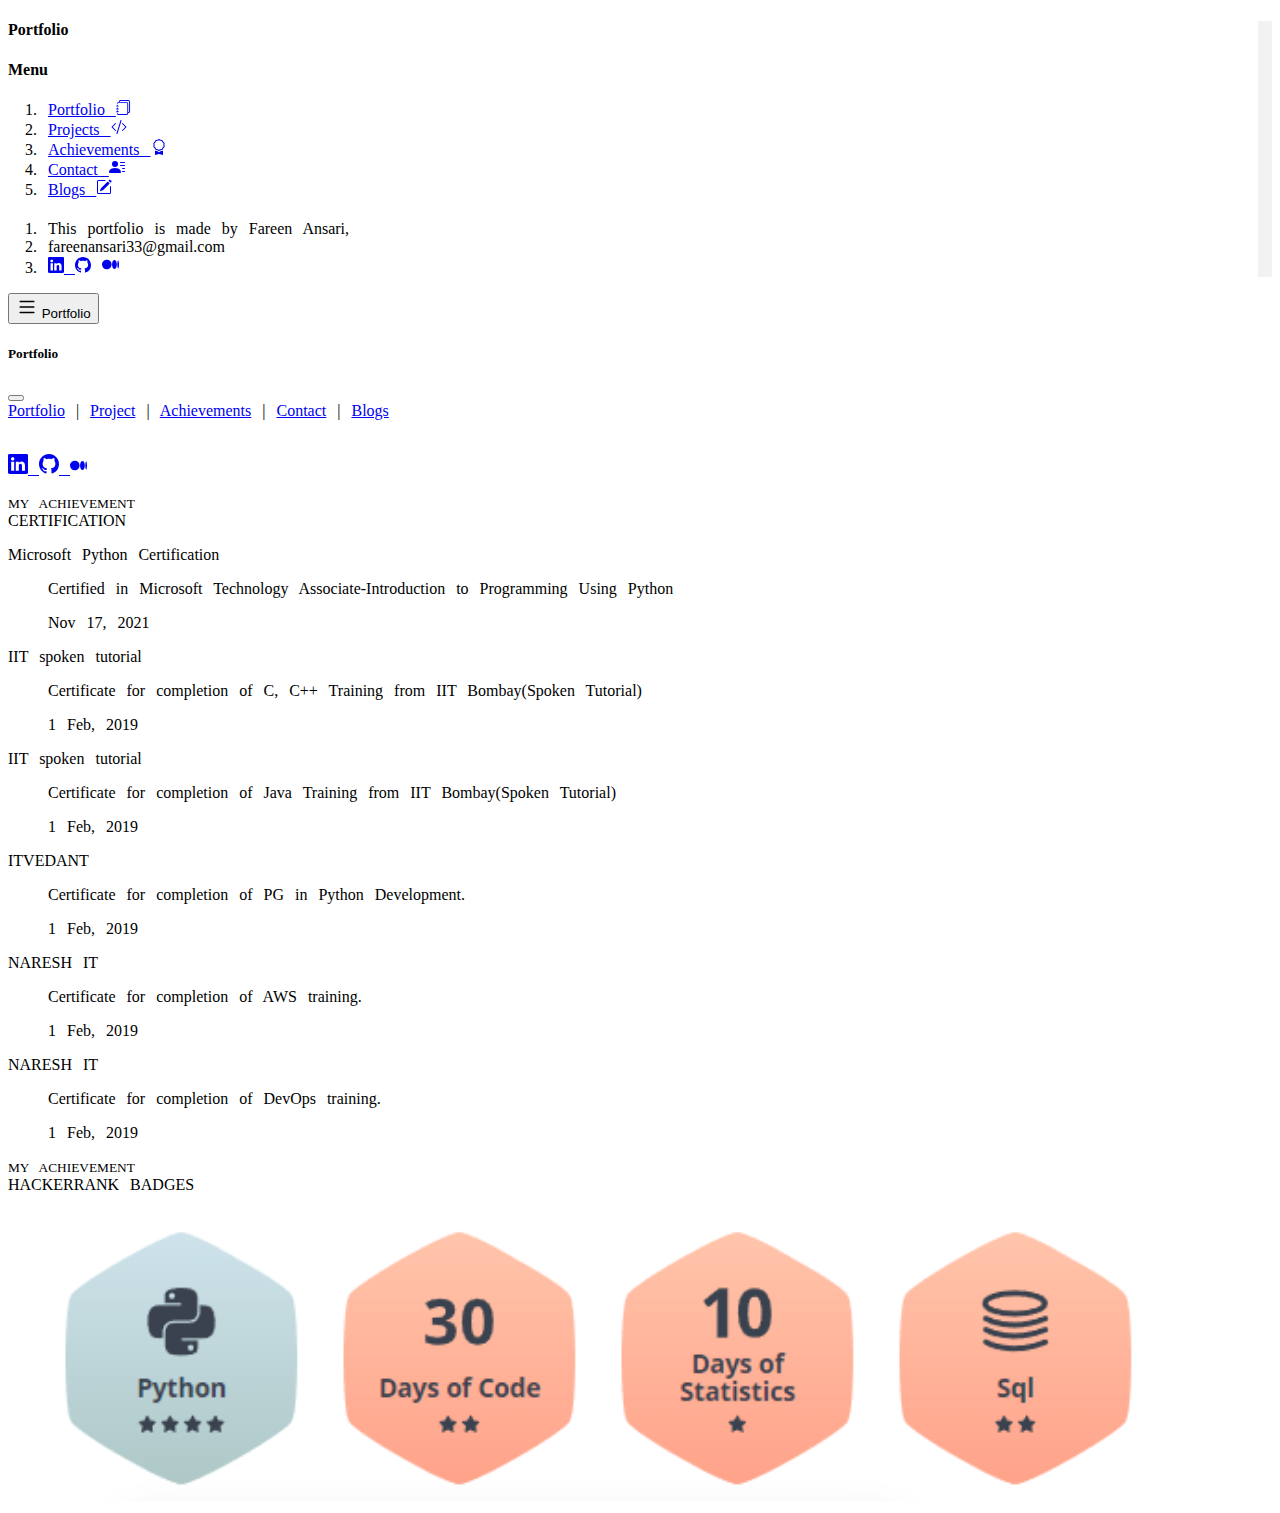
==== achievements.html @ a100e40e "files committed" ====
<!doctype html>
<html lang="en">
  <head>
    <meta charset="utf-8">
    <meta name="viewport" content="width=device-width, initial-scale=1">
    <title>Portfolio</title>
    <link rel="icon" type="image/x-icon" href="img/fav.png">
    <link href="https://cdn.jsdelivr.net/npm/bootstrap@5.2.0-beta1/dist/css/bootstrap.min.css" rel="stylesheet" integrity="sha384-0evHe/X+R7YkIZDRvuzKMRqM+OrBnVFBL6DOitfPri4tjfHxaWutUpFmBp4vmVor" crossorigin="anonymous">
    <link rel="stylesheet" href="css/style.css">
  </head>
  <body>
    <div class="container-fluid">
  <div class="row">

    
        <div class="col-md-3 d-none d-lg-block" style="border-right:14px solid #f2f2f2;">
            <div class="position-sticky" style="top: 2rem;">
            <!--<div class="p-4 mb-3 bg-light rounded">
                <img src="img/logo.png" height="300px" width="300px">
                
                <p class="mb-0">Customize this section to tell your visitors a little bit about your publication, writers, content, or something else entirely. Totally up to you.</p>
            </div>-->
            <div class="text-end">
                <h4 class="fst-italic bg-dark text-light p-3 ">Portfolio</h4>
            </div>
    
             <div class="p-4">
                <h4 class="fst-italic text-end">Menu</h4>
                <nav>
                <ol class="list-unstyled">
                    <li class="text-end mb-1"><a href="index.html" class="text-end text-decoration-none text-dark">Portfolio 
                    <svg xmlns="http://www.w3.org/2000/svg" width="15" height="15" fill="currentColor" class="bi bi-journals" viewBox="0 0 16 16">
<path d="M5 0h8a2 2 0 0 1 2 2v10a2 2 0 0 1-2 2 2 2 0 0 1-2 2H3a2 2 0 0 1-2-2h1a1 1 0 0 0 1 1h8a1 1 0 0 0 1-1V4a1 1 0 0 0-1-1H3a1 1 0 0 0-1 1H1a2 2 0 0 1 2-2h8a2 2 0 0 1 2 2v9a1 1 0 0 0 1-1V2a1 1 0 0 0-1-1H5a1 1 0 0 0-1 1H3a2 2 0 0 1 2-2z"/>
<path d="M1 6v-.5a.5.5 0 0 1 1 0V6h.5a.5.5 0 0 1 0 1h-2a.5.5 0 0 1 0-1H1zm0 3v-.5a.5.5 0 0 1 1 0V9h.5a.5.5 0 0 1 0 1h-2a.5.5 0 0 1 0-1H1zm0 2.5v.5H.5a.5.5 0 0 0 0 1h2a.5.5 0 0 0 0-1H2v-.5a.5.5 0 0 0-1 0z"/>
</svg></a></li>
                    <li class="text-end mb-1"><a href="projects.html" routerLinkActive="active" class="text-end text-decoration-none text-dark">Projects
                    <svg xmlns="http://www.w3.org/2000/svg" width="16" height="16" fill="currentColor" class="bi bi-code-slash" viewBox="0 0 16 16">
<path d="M10.478 1.647a.5.5 0 1 0-.956-.294l-4 13a.5.5 0 0 0 .956.294l4-13zM4.854 4.146a.5.5 0 0 1 0 .708L1.707 8l3.147 3.146a.5.5 0 0 1-.708.708l-3.5-3.5a.5.5 0 0 1 0-.708l3.5-3.5a.5.5 0 0 1 .708 0zm6.292 0a.5.5 0 0 0 0 .708L14.293 8l-3.147 3.146a.5.5 0 0 0 .708.708l3.5-3.5a.5.5 0 0 0 0-.708l-3.5-3.5a.5.5 0 0 0-.708 0z"/>
</svg></a></li>
                    <li class="text-end mb-1"><a href="achievements.html" class="text-end text-decoration-none text-dark">Achievements
                    <svg xmlns="http://www.w3.org/2000/svg" width="16" height="16" fill="currentColor" class="bi bi-award" viewBox="0 0 16 16">
<path d="M9.669.864 8 0 6.331.864l-1.858.282-.842 1.68-1.337 1.32L2.6 6l-.306 1.854 1.337 1.32.842 1.68 1.858.282L8 12l1.669-.864 1.858-.282.842-1.68 1.337-1.32L13.4 6l.306-1.854-1.337-1.32-.842-1.68L9.669.864zm1.196 1.193.684 1.365 1.086 1.072L12.387 6l.248 1.506-1.086 1.072-.684 1.365-1.51.229L8 10.874l-1.355-.702-1.51-.229-.684-1.365-1.086-1.072L3.614 6l-.25-1.506 1.087-1.072.684-1.365 1.51-.229L8 1.126l1.356.702 1.509.229z"/>
<path d="M4 11.794V16l4-1 4 1v-4.206l-2.018.306L8 13.126 6.018 12.1 4 11.794z"/>
</svg></a></li>
                    <li class="text-end mb-1"><a href="contact.html" class="text-end text-decoration-none text-dark">Contact
                    <svg xmlns="http://www.w3.org/2000/svg" width="16" height="16" fill="currentColor" class="bi bi-person-lines-fill" viewBox="0 0 16 16">
<path d="M6 8a3 3 0 1 0 0-6 3 3 0 0 0 0 6zm-5 6s-1 0-1-1 1-4 6-4 6 3 6 4-1 1-1 1H1zM11 3.5a.5.5 0 0 1 .5-.5h4a.5.5 0 0 1 0 1h-4a.5.5 0 0 1-.5-.5zm.5 2.5a.5.5 0 0 0 0 1h4a.5.5 0 0 0 0-1h-4zm2 3a.5.5 0 0 0 0 1h2a.5.5 0 0 0 0-1h-2zm0 3a.5.5 0 0 0 0 1h2a.5.5 0 0 0 0-1h-2z"/>
</svg></a></li>
                    <li class="text-end mb-1"><a href="blog.html" routerLinkActive="active" class="text-end text-decoration-none text-dark">Blogs
                    <svg xmlns="http://www.w3.org/2000/svg" width="16" height="16" fill="currentColor" class="bi bi-pencil-square" viewBox="0 0 16 16">
  <path d="M15.502 1.94a.5.5 0 0 1 0 .706L14.459 3.69l-2-2L13.502.646a.5.5 0 0 1 .707 0l1.293 1.293zm-1.75 2.456-2-2L4.939 9.21a.5.5 0 0 0-.121.196l-.805 2.414a.25.25 0 0 0 .316.316l2.414-.805a.5.5 0 0 0 .196-.12l6.813-6.814z"/>
  <path fill-rule="evenodd" d="M1 13.5A1.5 1.5 0 0 0 2.5 15h11a1.5 1.5 0 0 0 1.5-1.5v-6a.5.5 0 0 0-1 0v6a.5.5 0 0 1-.5.5h-11a.5.5 0 0 1-.5-.5v-11a.5.5 0 0 1 .5-.5H9a.5.5 0 0 0 0-1H2.5A1.5 1.5 0 0 0 1 2.5v11z"/>
</svg></a></li>
                   
 
                </ol>
                </nav>
            </div>
            
    
            <div class="p-4">
                <h4 class="fst-italic text-end"></h4>
                <ol class="list-unstyled">
                <li  class="text-end">This portfolio is made by Fareen Ansari,</li>
                <li  class="text-end"><a href="mailto:fareenansari33@gmail.com" style="text-decoration:none; color:black;">fareenansari33@gmail.com</a></li>
                <li  class="text-end">
                <a href="https://www.linkedin.com/in/fareen-ansari-544585202/" class="me-3 text-decoration-none text-dark" target="_blank"><svg xmlns="http://www.w3.org/2000/svg" width="16" height="16" fill="currentColor" class="bi bi-linkedin" viewBox="0 0 16 16">
                <path d="M0 1.146C0 .513.526 0 1.175 0h13.65C15.474 0 16 .513 16 1.146v13.708c0 .633-.526 1.146-1.175 1.146H1.175C.526 16 0 15.487 0 14.854V1.146zm4.943 12.248V6.169H2.542v7.225h2.401zm-1.2-8.212c.837 0 1.358-.554 1.358-1.248-.015-.709-.52-1.248-1.342-1.248-.822 0-1.359.54-1.359 1.248 0 .694.521 1.248 1.327 1.248h.016zm4.908 8.212V9.359c0-.216.016-.432.08-.586.173-.431.568-.878 1.232-.878.869 0 1.216.662 1.216 1.634v3.865h2.401V9.25c0-2.22-1.184-3.252-2.764-3.252-1.274 0-1.845.7-2.165 1.193v.025h-.016a5.54 5.54 0 0 1 .016-.025V6.169h-2.4c.03.678 0 7.225 0 7.225h2.4z"/>
                </svg> 
                </a>
                <a href="https://github.com/fareen341" class="me-3 text-decoration-none text-dark" target="_blank"><svg xmlns="http://www.w3.org/2000/svg" width="16" height="16" fill="currentColor" class="bi bi-github" viewBox="0 0 16 16">
                    <path d="M8 0C3.58 0 0 3.58 0 8c0 3.54 2.29 6.53 5.47 7.59.4.07.55-.17.55-.38 0-.19-.01-.82-.01-1.49-2.01.37-2.53-.49-2.69-.94-.09-.23-.48-.94-.82-1.13-.28-.15-.68-.52-.01-.53.63-.01 1.08.58 1.23.82.72 1.21 1.87.87 2.33.66.07-.52.28-.87.51-1.07-1.78-.2-3.64-.89-3.64-3.95 0-.87.31-1.59.82-2.15-.08-.2-.36-1.02.08-2.12 0 0 .67-.21 2.2.82.64-.18 1.32-.27 2-.27.68 0 1.36.09 2 .27 1.53-1.04 2.2-.82 2.2-.82.44 1.1.16 1.92.08 2.12.51.56.82 1.27.82 2.15 0 3.07-1.87 3.75-3.65 3.95.29.25.54.73.54 1.48 0 1.07-.01 1.93-.01 2.2 0 .21.15.46.55.38A8.012 8.012 0 0 0 16 8c0-4.42-3.58-8-8-8z"/>
                    </svg></a>
                <a href="https://medium.com/@fareenansari33" class="text-decoration-none text-dark" target="_blank"><svg xmlns="http://www.w3.org/2000/svg" width="17" height="17" fill="currentColor" class="bi bi-medium" viewBox="0 0 16 16">
  <path d="M9.025 8c0 2.485-2.02 4.5-4.513 4.5A4.506 4.506 0 0 1 0 8c0-2.486 2.02-4.5 4.512-4.5A4.506 4.506 0 0 1 9.025 8zm4.95 0c0 2.34-1.01 4.236-2.256 4.236-1.246 0-2.256-1.897-2.256-4.236 0-2.34 1.01-4.236 2.256-4.236 1.246 0 2.256 1.897 2.256 4.236zM16 8c0 2.096-.355 3.795-.794 3.795-.438 0-.793-1.7-.793-3.795 0-2.096.355-3.795.794-3.795.438 0 .793 1.699.793 3.795z"/>
</svg></a>
                 </li>
                </ol>
            </div>
            </div>
        </div>

        <div class="col-md-8 ">
                <div class="d-lg-none">
                <div class="fixed-top">
                    <p class="bg-dark p-2">
                    <button class="btn btn-dark" type="button" data-bs-toggle="offcanvas" data-bs-target="#offcanvasTop" aria-controls="offcanvasTop"><span><svg xmlns="http://www.w3.org/2000/svg" width="22" height="22" fill="currentColor" class="bi bi-list" viewBox="0 0 16 16">
                    <path fill-rule="evenodd" d="M2.5 12a.5.5 0 0 1 .5-.5h10a.5.5 0 0 1 0 1H3a.5.5 0 0 1-.5-.5zm0-4a.5.5 0 0 1 .5-.5h10a.5.5 0 0 1 0 1H3a.5.5 0 0 1-.5-.5zm0-4a.5.5 0 0 1 .5-.5h10a.5.5 0 0 1 0 1H3a.5.5 0 0 1-.5-.5z"/>
                    </svg></span> Portfolio</button><span class="text-light text-end"></span>
                    </p>
                    <!--<p class="text-center">Portfolio</p>-->
                    <div class="offcanvas offcanvas-top" tabindex="-1" id="offcanvasTop" aria-labelledby="offcanvasTopLabel">
                        <div class="offcanvas-header">
                            <h5 id="offcanvasTopLabel">Portfolio</h5>
                            <button type="button" class="btn-close text-reset" data-bs-dismiss="offcanvas" aria-label="Close"></button>
                        </div>
                        <div class="offcanvas-body">
                            <span><a href="index.html" class="text-end text-decoration-none text-dark">Portfolio</a> |</span> <span><a href='projects.html' class="text-end text-decoration-none text-dark"> Project</a> |</span> <span><a href="achievements.html" class="text-end text-decoration-none text-dark"> Achievements</a> |</span> <span><a href="contact.html" class="text-end text-decoration-none text-dark"> Contact</a> |</span> <span><a href="blog.html" class="text-end text-decoration-none text-dark"> Blogs</a><br><br>
                            <p>
                                <a href="https://www.linkedin.com/in/fareen-ansari-544585202/" class="me-3 text-decoration-none text-dark" target="_blank"><svg xmlns="http://www.w3.org/2000/svg" width="20" height="20" fill="currentColor" class="bi bi-linkedin" viewBox="0 0 16 16">
                                    <path d="M0 1.146C0 .513.526 0 1.175 0h13.65C15.474 0 16 .513 16 1.146v13.708c0 .633-.526 1.146-1.175 1.146H1.175C.526 16 0 15.487 0 14.854V1.146zm4.943 12.248V6.169H2.542v7.225h2.401zm-1.2-8.212c.837 0 1.358-.554 1.358-1.248-.015-.709-.52-1.248-1.342-1.248-.822 0-1.359.54-1.359 1.248 0 .694.521 1.248 1.327 1.248h.016zm4.908 8.212V9.359c0-.216.016-.432.08-.586.173-.431.568-.878 1.232-.878.869 0 1.216.662 1.216 1.634v3.865h2.401V9.25c0-2.22-1.184-3.252-2.764-3.252-1.274 0-1.845.7-2.165 1.193v.025h-.016a5.54 5.54 0 0 1 .016-.025V6.169h-2.4c.03.678 0 7.225 0 7.225h2.4z"/>
                                    </svg>
                                </a>
                                <a href="https://github.com/fareen341" class="me-3 text-decoration-none text-dark" target="_blank"><svg xmlns="http://www.w3.org/2000/svg" width="20" height="20" fill="currentColor" class="bi bi-github" viewBox="0 0 16 16">
                                    <path d="M8 0C3.58 0 0 3.58 0 8c0 3.54 2.29 6.53 5.47 7.59.4.07.55-.17.55-.38 0-.19-.01-.82-.01-1.49-2.01.37-2.53-.49-2.69-.94-.09-.23-.48-.94-.82-1.13-.28-.15-.68-.52-.01-.53.63-.01 1.08.58 1.23.82.72 1.21 1.87.87 2.33.66.07-.52.28-.87.51-1.07-1.78-.2-3.64-.89-3.64-3.95 0-.87.31-1.59.82-2.15-.08-.2-.36-1.02.08-2.12 0 0 .67-.21 2.2.82.64-.18 1.32-.27 2-.27.68 0 1.36.09 2 .27 1.53-1.04 2.2-.82 2.2-.82.44 1.1.16 1.92.08 2.12.51.56.82 1.27.82 2.15 0 3.07-1.87 3.75-3.65 3.95.29.25.54.73.54 1.48 0 1.07-.01 1.93-.01 2.2 0 .21.15.46.55.38A8.012 8.012 0 0 0 16 8c0-4.42-3.58-8-8-8z"/>
                                    </svg>
                                </a>
                                <a href="https://medium.com/@fareenansari33" class="text-decoration-none text-dark" target="_blank"><svg xmlns="http://www.w3.org/2000/svg" width="17" height="17" fill="currentColor" class="bi bi-medium" viewBox="0 0 16 16">
  <path d="M9.025 8c0 2.485-2.02 4.5-4.513 4.5A4.506 4.506 0 0 1 0 8c0-2.486 2.02-4.5 4.512-4.5A4.506 4.506 0 0 1 9.025 8zm4.95 0c0 2.34-1.01 4.236-2.256 4.236-1.246 0-2.256-1.897-2.256-4.236 0-2.34 1.01-4.236 2.256-4.236 1.246 0 2.256 1.897 2.256 4.236zM16 8c0 2.096-.355 3.795-.794 3.795-.438 0-.793-1.7-.793-3.795 0-2.096.355-3.795.794-3.795.438 0 .793 1.699.793 3.795z"/>
</svg></a>
                        </p>
                        </div>
                    </div>
                </div>
                </div>
            <div class="row justify-content-md-center mt-5">                   
    
            
            
            
        </div>
        
        

<div class="row justify-content-md-center mt-5">
    <p class="text-muted"><small>MY ACHIEVEMENT</small><br> <span class="lead display-6">CERTIFICATION</span></p>
    <div class="col-lg-12">
        <div class="card">
            <div class="card-header">
                Microsoft Python Certification
            </div>
            <div class="card-body">
                <blockquote class="blockquote mb-0">
                <p>Certified in Microsoft Technology Associate-Introduction to Programming Using Python</p>
                <footer class="blockquote-footer">Nov 17, 2021</footer>
                </blockquote>
            </div>
        </div>
    </div>

    <div class="col-lg-12 mt-5">
        <div class="card">
        <div class="card-header">
            IIT spoken tutorial
        </div>
        <div class="card-body">
            <blockquote class="blockquote mb-0">
            <p>Certificate for completion of C, C++ Training from IIT Bombay(Spoken Tutorial) </p>
            <footer class="blockquote-footer">1 Feb, 2019</footer>
            </blockquote>
        </div>
        </div>
    </div>

    <div class="col-lg-12 mt-5">
    <div class="card">
        <div class="card-header">
            IIT spoken tutorial
        </div>
        <div class="card-body">
            <blockquote class="blockquote mb-0">
            <p>Certificate for completion of Java Training from IIT Bombay(Spoken Tutorial) </p>
            <footer class="blockquote-footer">1 Feb, 2019</footer>
            </blockquote>
        </div>
        </div>
    </div>
    <div class="col-lg-12 mt-5">
    <div class="card">
        <div class="card-header">
            ITVEDANT
        </div>
        <div class="card-body">
            <blockquote class="blockquote mb-0">
            <p>Certificate for completion of PG in Python Development.</p>
            <footer class="blockquote-footer">1 Feb, 2019</footer>
            </blockquote>
        </div>
        </div>
    </div>

    <div class="col-lg-12 mt-5">
    <div class="card">
        <div class="card-header">
            NARESH IT
        </div>
        <div class="card-body">
            <blockquote class="blockquote mb-0">
            <p>Certificate for completion of AWS training. </p>
            <footer class="blockquote-footer">1 Feb, 2019</footer>
            </blockquote>
        </div>
        </div>
    </div>
    
    <div class="col-lg-12 mt-5">
    <div class="card">
        <div class="card-header">
            NARESH IT
        </div>
        <div class="card-body">
            <blockquote class="blockquote mb-0">
            <p>Certificate for completion of DevOps training. </p>
            <footer class="blockquote-footer">1 Feb, 2019</footer>
            </blockquote>
        </div>
        </div>
    </div>
    
  
    <div class="col-lg-12 mt-5 mb-5">
    <p class="text-muted"><small>MY ACHIEVEMENT</small><br> <span class="lead display-6">HACKERRANK BADGES</span></p>
        <img src="img/badges.png" width="100%">
    </div>
</div>
    </div>
</div>





    <script src="https://cdn.jsdelivr.net/npm/bootstrap@5.2.0-beta1/dist/js/bootstrap.bundle.min.js" integrity="sha384-pprn3073KE6tl6bjs2QrFaJGz5/SUsLqktiwsUTF55Jfv3qYSDhgCecCxMW52nD2" crossorigin="anonymous"></script>
  </body>
</html>
---- css/style.css ----
body{
    font-family: 'Slabo 27px', serif;
    word-spacing: 7px;
}

.btnstyle{
    background-color:black;
    color:white;
    padding:15px 20px;
    border-radius:50px;
}
.btnstyle:hover{
    background-color:transparent;
    color:black;
    border:1px solid black;
}

::selection {
    color: white;
    background: black;
  }
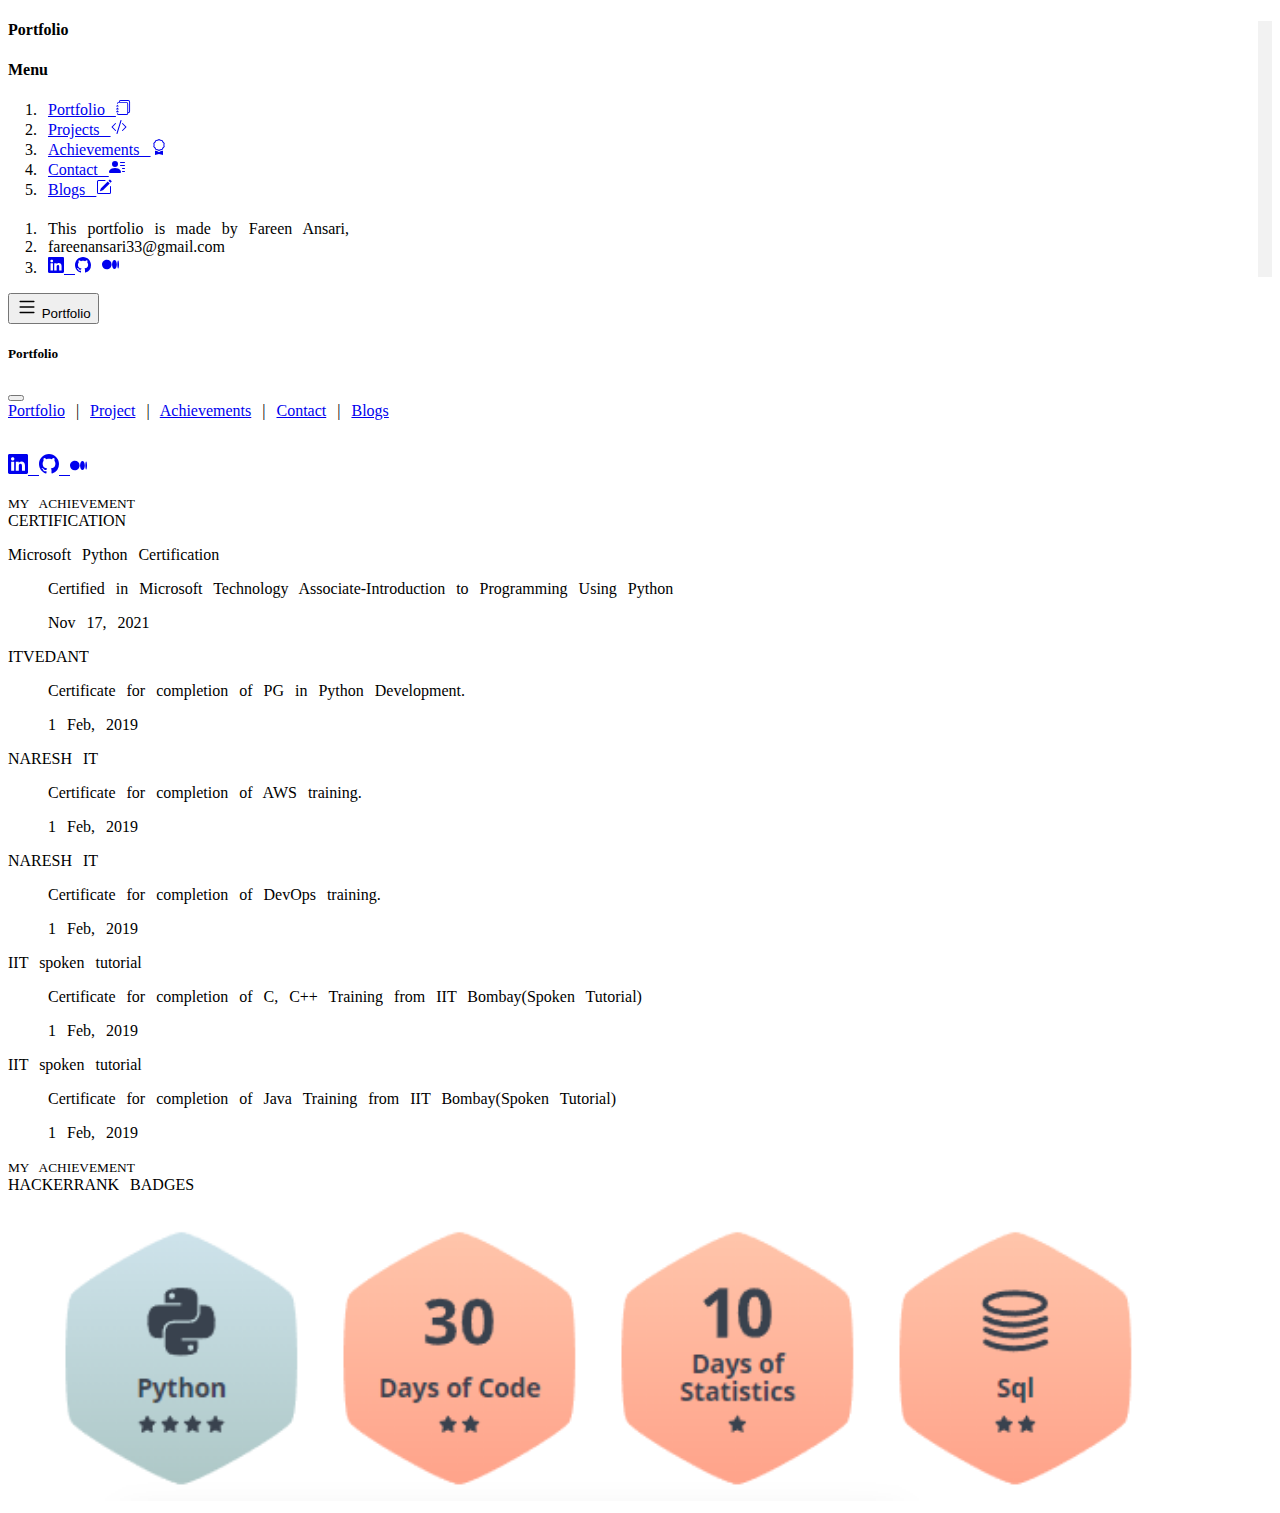
==== commit fa33583a: "files modified" ====
--- a/achievements.html
+++ b/achievements.html
@@ -138,7 +138,49 @@
         </div>
     </div>
 
-    <div class="col-lg-12 mt-5">
+    
+    <div class="col-lg-12 mt-5">
+    <div class="card">
+        <div class="card-header">
+            ITVEDANT
+        </div>
+        <div class="card-body">
+            <blockquote class="blockquote mb-0">
+            <p>Certificate for completion of PG in Python Development.</p>
+            <footer class="blockquote-footer">1 Feb, 2019</footer>
+            </blockquote>
+        </div>
+        </div>
+    </div>
+
+    <div class="col-lg-12 mt-5">
+    <div class="card">
+        <div class="card-header">
+            NARESH IT
+        </div>
+        <div class="card-body">
+            <blockquote class="blockquote mb-0">
+            <p>Certificate for completion of AWS training. </p>
+            <footer class="blockquote-footer">1 Feb, 2019</footer>
+            </blockquote>
+        </div>
+        </div>
+    </div>
+    
+    <div class="col-lg-12 mt-5">
+    <div class="card">
+        <div class="card-header">
+            NARESH IT
+        </div>
+        <div class="card-body">
+            <blockquote class="blockquote mb-0">
+            <p>Certificate for completion of DevOps training. </p>
+            <footer class="blockquote-footer">1 Feb, 2019</footer>
+            </blockquote>
+        </div>
+        </div>
+        
+        <div class="col-lg-12 mt-5">
         <div class="card">
         <div class="card-header">
             IIT spoken tutorial
@@ -165,46 +207,6 @@
         </div>
         </div>
     </div>
-    <div class="col-lg-12 mt-5">
-    <div class="card">
-        <div class="card-header">
-            ITVEDANT
-        </div>
-        <div class="card-body">
-            <blockquote class="blockquote mb-0">
-            <p>Certificate for completion of PG in Python Development.</p>
-            <footer class="blockquote-footer">1 Feb, 2019</footer>
-            </blockquote>
-        </div>
-        </div>
-    </div>
-
-    <div class="col-lg-12 mt-5">
-    <div class="card">
-        <div class="card-header">
-            NARESH IT
-        </div>
-        <div class="card-body">
-            <blockquote class="blockquote mb-0">
-            <p>Certificate for completion of AWS training. </p>
-            <footer class="blockquote-footer">1 Feb, 2019</footer>
-            </blockquote>
-        </div>
-        </div>
-    </div>
-    
-    <div class="col-lg-12 mt-5">
-    <div class="card">
-        <div class="card-header">
-            NARESH IT
-        </div>
-        <div class="card-body">
-            <blockquote class="blockquote mb-0">
-            <p>Certificate for completion of DevOps training. </p>
-            <footer class="blockquote-footer">1 Feb, 2019</footer>
-            </blockquote>
-        </div>
-        </div>
     </div>
     
   
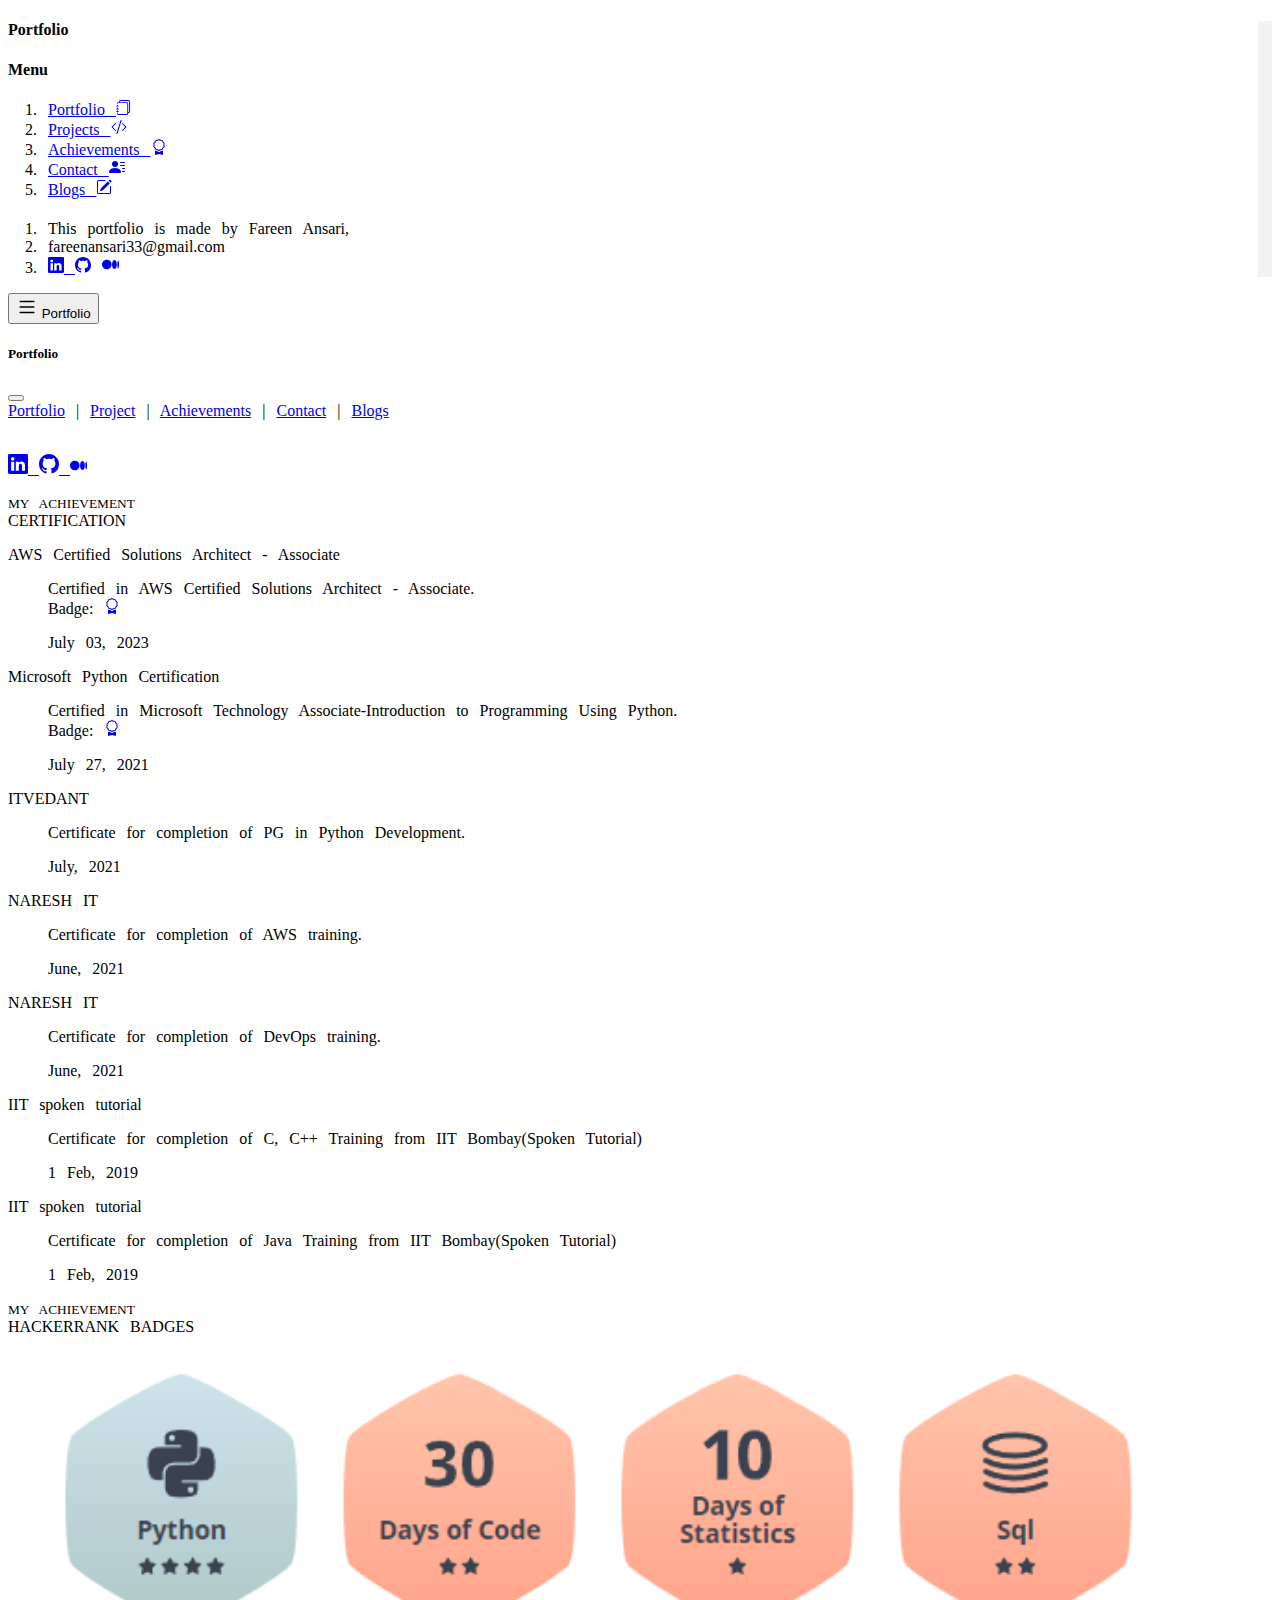
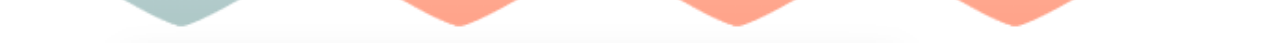
==== commit 8fe852c4: "Update achievements.html" ====
--- a/achievements.html
+++ b/achievements.html
@@ -12,23 +12,23 @@
     <div class="container-fluid">
   <div class="row">
 
-    
+
         <div class="col-md-3 d-none d-lg-block" style="border-right:14px solid #f2f2f2;">
             <div class="position-sticky" style="top: 2rem;">
             <!--<div class="p-4 mb-3 bg-light rounded">
                 <img src="img/logo.png" height="300px" width="300px">
-                
+
                 <p class="mb-0">Customize this section to tell your visitors a little bit about your publication, writers, content, or something else entirely. Totally up to you.</p>
             </div>-->
             <div class="text-end">
                 <h4 class="fst-italic bg-dark text-light p-3 ">Portfolio</h4>
             </div>
-    
+
              <div class="p-4">
                 <h4 class="fst-italic text-end">Menu</h4>
                 <nav>
                 <ol class="list-unstyled">
-                    <li class="text-end mb-1"><a href="index.html" class="text-end text-decoration-none text-dark">Portfolio 
+                    <li class="text-end mb-1"><a href="index.html" class="text-end text-decoration-none text-dark">Portfolio
                     <svg xmlns="http://www.w3.org/2000/svg" width="15" height="15" fill="currentColor" class="bi bi-journals" viewBox="0 0 16 16">
 <path d="M5 0h8a2 2 0 0 1 2 2v10a2 2 0 0 1-2 2 2 2 0 0 1-2 2H3a2 2 0 0 1-2-2h1a1 1 0 0 0 1 1h8a1 1 0 0 0 1-1V4a1 1 0 0 0-1-1H3a1 1 0 0 0-1 1H1a2 2 0 0 1 2-2h8a2 2 0 0 1 2 2v9a1 1 0 0 0 1-1V2a1 1 0 0 0-1-1H5a1 1 0 0 0-1 1H3a2 2 0 0 1 2-2z"/>
 <path d="M1 6v-.5a.5.5 0 0 1 1 0V6h.5a.5.5 0 0 1 0 1h-2a.5.5 0 0 1 0-1H1zm0 3v-.5a.5.5 0 0 1 1 0V9h.5a.5.5 0 0 1 0 1h-2a.5.5 0 0 1 0-1H1zm0 2.5v.5H.5a.5.5 0 0 0 0 1h2a.5.5 0 0 0 0-1H2v-.5a.5.5 0 0 0-1 0z"/>
@@ -51,22 +51,22 @@
   <path d="M15.502 1.94a.5.5 0 0 1 0 .706L14.459 3.69l-2-2L13.502.646a.5.5 0 0 1 .707 0l1.293 1.293zm-1.75 2.456-2-2L4.939 9.21a.5.5 0 0 0-.121.196l-.805 2.414a.25.25 0 0 0 .316.316l2.414-.805a.5.5 0 0 0 .196-.12l6.813-6.814z"/>
   <path fill-rule="evenodd" d="M1 13.5A1.5 1.5 0 0 0 2.5 15h11a1.5 1.5 0 0 0 1.5-1.5v-6a.5.5 0 0 0-1 0v6a.5.5 0 0 1-.5.5h-11a.5.5 0 0 1-.5-.5v-11a.5.5 0 0 1 .5-.5H9a.5.5 0 0 0 0-1H2.5A1.5 1.5 0 0 0 1 2.5v11z"/>
 </svg></a></li>
-                   
- 
+
+
                 </ol>
                 </nav>
             </div>
-            
-    
+
+
             <div class="p-4">
                 <h4 class="fst-italic text-end"></h4>
                 <ol class="list-unstyled">
                 <li  class="text-end">This portfolio is made by Fareen Ansari,</li>
                 <li  class="text-end"><a href="mailto:fareenansari33@gmail.com" style="text-decoration:none; color:black;">fareenansari33@gmail.com</a></li>
                 <li  class="text-end">
-                <a href="https://www.linkedin.com/in/fareen-ansari-544585202/" class="me-3 text-decoration-none text-dark" target="_blank"><svg xmlns="http://www.w3.org/2000/svg" width="16" height="16" fill="currentColor" class="bi bi-linkedin" viewBox="0 0 16 16">
+                <a href="https://www.linkedin.com/in/fareenansari/" class="me-3 text-decoration-none text-dark" target="_blank"><svg xmlns="http://www.w3.org/2000/svg" width="16" height="16" fill="currentColor" class="bi bi-linkedin" viewBox="0 0 16 16">
                 <path d="M0 1.146C0 .513.526 0 1.175 0h13.65C15.474 0 16 .513 16 1.146v13.708c0 .633-.526 1.146-1.175 1.146H1.175C.526 16 0 15.487 0 14.854V1.146zm4.943 12.248V6.169H2.542v7.225h2.401zm-1.2-8.212c.837 0 1.358-.554 1.358-1.248-.015-.709-.52-1.248-1.342-1.248-.822 0-1.359.54-1.359 1.248 0 .694.521 1.248 1.327 1.248h.016zm4.908 8.212V9.359c0-.216.016-.432.08-.586.173-.431.568-.878 1.232-.878.869 0 1.216.662 1.216 1.634v3.865h2.401V9.25c0-2.22-1.184-3.252-2.764-3.252-1.274 0-1.845.7-2.165 1.193v.025h-.016a5.54 5.54 0 0 1 .016-.025V6.169h-2.4c.03.678 0 7.225 0 7.225h2.4z"/>
-                </svg> 
+                </svg>
                 </a>
                 <a href="https://github.com/fareen341" class="me-3 text-decoration-none text-dark" target="_blank"><svg xmlns="http://www.w3.org/2000/svg" width="16" height="16" fill="currentColor" class="bi bi-github" viewBox="0 0 16 16">
                     <path d="M8 0C3.58 0 0 3.58 0 8c0 3.54 2.29 6.53 5.47 7.59.4.07.55-.17.55-.38 0-.19-.01-.82-.01-1.49-2.01.37-2.53-.49-2.69-.94-.09-.23-.48-.94-.82-1.13-.28-.15-.68-.52-.01-.53.63-.01 1.08.58 1.23.82.72 1.21 1.87.87 2.33.66.07-.52.28-.87.51-1.07-1.78-.2-3.64-.89-3.64-3.95 0-.87.31-1.59.82-2.15-.08-.2-.36-1.02.08-2.12 0 0 .67-.21 2.2.82.64-.18 1.32-.27 2-.27.68 0 1.36.09 2 .27 1.53-1.04 2.2-.82 2.2-.82.44 1.1.16 1.92.08 2.12.51.56.82 1.27.82 2.15 0 3.07-1.87 3.75-3.65 3.95.29.25.54.73.54 1.48 0 1.07-.01 1.93-.01 2.2 0 .21.15.46.55.38A8.012 8.012 0 0 0 16 8c0-4.42-3.58-8-8-8z"/>
@@ -97,7 +97,7 @@
                         <div class="offcanvas-body">
                             <span><a href="index.html" class="text-end text-decoration-none text-dark">Portfolio</a> |</span> <span><a href='projects.html' class="text-end text-decoration-none text-dark"> Project</a> |</span> <span><a href="achievements.html" class="text-end text-decoration-none text-dark"> Achievements</a> |</span> <span><a href="contact.html" class="text-end text-decoration-none text-dark"> Contact</a> |</span> <span><a href="blog.html" class="text-end text-decoration-none text-dark"> Blogs</a><br><br>
                             <p>
-                                <a href="https://www.linkedin.com/in/fareen-ansari-544585202/" class="me-3 text-decoration-none text-dark" target="_blank"><svg xmlns="http://www.w3.org/2000/svg" width="20" height="20" fill="currentColor" class="bi bi-linkedin" viewBox="0 0 16 16">
+                                <a href="https://www.linkedin.com/in/fareenansari/" class="me-3 text-decoration-none text-dark" target="_blank"><svg xmlns="http://www.w3.org/2000/svg" width="20" height="20" fill="currentColor" class="bi bi-linkedin" viewBox="0 0 16 16">
                                     <path d="M0 1.146C0 .513.526 0 1.175 0h13.65C15.474 0 16 .513 16 1.146v13.708c0 .633-.526 1.146-1.175 1.146H1.175C.526 16 0 15.487 0 14.854V1.146zm4.943 12.248V6.169H2.542v7.225h2.401zm-1.2-8.212c.837 0 1.358-.554 1.358-1.248-.015-.709-.52-1.248-1.342-1.248-.822 0-1.359.54-1.359 1.248 0 .694.521 1.248 1.327 1.248h.016zm4.908 8.212V9.359c0-.216.016-.432.08-.586.173-.431.568-.878 1.232-.878.869 0 1.216.662 1.216 1.634v3.865h2.401V9.25c0-2.22-1.184-3.252-2.764-3.252-1.274 0-1.845.7-2.165 1.193v.025h-.016a5.54 5.54 0 0 1 .016-.025V6.169h-2.4c.03.678 0 7.225 0 7.225h2.4z"/>
                                     </svg>
                                 </a>
@@ -113,32 +113,55 @@
                     </div>
                 </div>
                 </div>
-            <div class="row justify-content-md-center mt-5">                   
-    
-            
-            
-            
-        </div>
-        
-        
+            <div class="row justify-content-md-center mt-5">
+
+
+
+
+        </div>
+
+
 
 <div class="row justify-content-md-center mt-5">
     <p class="text-muted"><small>MY ACHIEVEMENT</small><br> <span class="lead display-6">CERTIFICATION</span></p>
     <div class="col-lg-12">
         <div class="card">
             <div class="card-header">
-                Microsoft Python Certification
+                AWS Certified Solutions Architect - Associate
             </div>
             <div class="card-body">
                 <blockquote class="blockquote mb-0">
-                <p>Certified in Microsoft Technology Associate-Introduction to Programming Using Python</p>
-                <footer class="blockquote-footer">Nov 17, 2021</footer>
+                <p>Certified in AWS Certified Solutions Architect - Associate.</br>
+                    Badge: <a href="https://www.credly.com/badges/085d60db-8c2d-43de-982c-aadb7d90f861/public_url" target="_blank" title="AWS Badge"><svg xmlns="http://www.w3.org/2000/svg" width="16" height="16" fill="currentColor" class="bi bi-award" viewBox="0 0 16 16">
+                        <path d="M9.669.864 8 0 6.331.864l-1.858.282-.842 1.68-1.337 1.32L2.6 6l-.306 1.854 1.337 1.32.842 1.68 1.858.282L8 12l1.669-.864 1.858-.282.842-1.68 1.337-1.32L13.4 6l.306-1.854-1.337-1.32-.842-1.68L9.669.864zm1.196 1.193.684 1.365 1.086 1.072L12.387 6l.248 1.506-1.086 1.072-.684 1.365-1.51.229L8 10.874l-1.355-.702-1.51-.229-.684-1.365-1.086-1.072L3.614 6l-.25-1.506 1.087-1.072.684-1.365 1.51-.229L8 1.126l1.356.702 1.509.229z"></path>
+                        <path d="M4 11.794V16l4-1 4 1v-4.206l-2.018.306L8 13.126 6.018 12.1 4 11.794z"></path>
+                        </svg></a>
+                </p>
+                <footer class="blockquote-footer">July 03, 2023</footer>
                 </blockquote>
             </div>
         </div>
     </div>
 
-    
+    <div class="col-lg-12 mt-5">
+        <div class="card">
+            <div class="card-header">
+                Microsoft Python Certification
+            </div>
+            <div class="card-body">
+                <blockquote class="blockquote mb-0">
+                <p>Certified in Microsoft Technology Associate-Introduction to Programming Using Python.</br>
+                    Badge: <a href="https://www.credly.com/badges/597b5e42-19e5-4af9-99ca-3d75e06b4ada/public_url" target="_blank" title="Microsoft Badge"><svg xmlns="http://www.w3.org/2000/svg" width="16" height="16" fill="currentColor" class="bi bi-award" viewBox="0 0 16 16">
+                        <path d="M9.669.864 8 0 6.331.864l-1.858.282-.842 1.68-1.337 1.32L2.6 6l-.306 1.854 1.337 1.32.842 1.68 1.858.282L8 12l1.669-.864 1.858-.282.842-1.68 1.337-1.32L13.4 6l.306-1.854-1.337-1.32-.842-1.68L9.669.864zm1.196 1.193.684 1.365 1.086 1.072L12.387 6l.248 1.506-1.086 1.072-.684 1.365-1.51.229L8 10.874l-1.355-.702-1.51-.229-.684-1.365-1.086-1.072L3.614 6l-.25-1.506 1.087-1.072.684-1.365 1.51-.229L8 1.126l1.356.702 1.509.229z"></path>
+                        <path d="M4 11.794V16l4-1 4 1v-4.206l-2.018.306L8 13.126 6.018 12.1 4 11.794z"></path>
+                        </svg></a>
+                    </p>
+                <footer class="blockquote-footer">July 27, 2021</footer>
+                </blockquote>
+            </div>
+            </div>
+        </div>
+
     <div class="col-lg-12 mt-5">
     <div class="card">
         <div class="card-header">
@@ -147,7 +170,7 @@
         <div class="card-body">
             <blockquote class="blockquote mb-0">
             <p>Certificate for completion of PG in Python Development.</p>
-            <footer class="blockquote-footer">1 Feb, 2019</footer>
+            <footer class="blockquote-footer">July, 2021</footer>
             </blockquote>
         </div>
         </div>
@@ -161,12 +184,12 @@
         <div class="card-body">
             <blockquote class="blockquote mb-0">
             <p>Certificate for completion of AWS training. </p>
-            <footer class="blockquote-footer">1 Feb, 2019</footer>
-            </blockquote>
-        </div>
-        </div>
-    </div>
-    
+            <footer class="blockquote-footer">June, 2021</footer>
+            </blockquote>
+        </div>
+        </div>
+    </div>
+
     <div class="col-lg-12 mt-5">
     <div class="card">
         <div class="card-header">
@@ -175,11 +198,11 @@
         <div class="card-body">
             <blockquote class="blockquote mb-0">
             <p>Certificate for completion of DevOps training. </p>
-            <footer class="blockquote-footer">1 Feb, 2019</footer>
-            </blockquote>
-        </div>
-        </div>
-        
+            <footer class="blockquote-footer">June, 2021</footer>
+            </blockquote>
+        </div>
+        </div>
+
         <div class="col-lg-12 mt-5">
         <div class="card">
         <div class="card-header">
@@ -208,8 +231,8 @@
         </div>
     </div>
     </div>
-    
-  
+
+
     <div class="col-lg-12 mt-5 mb-5">
     <p class="text-muted"><small>MY ACHIEVEMENT</small><br> <span class="lead display-6">HACKERRANK BADGES</span></p>
         <img src="img/badges.png" width="100%">
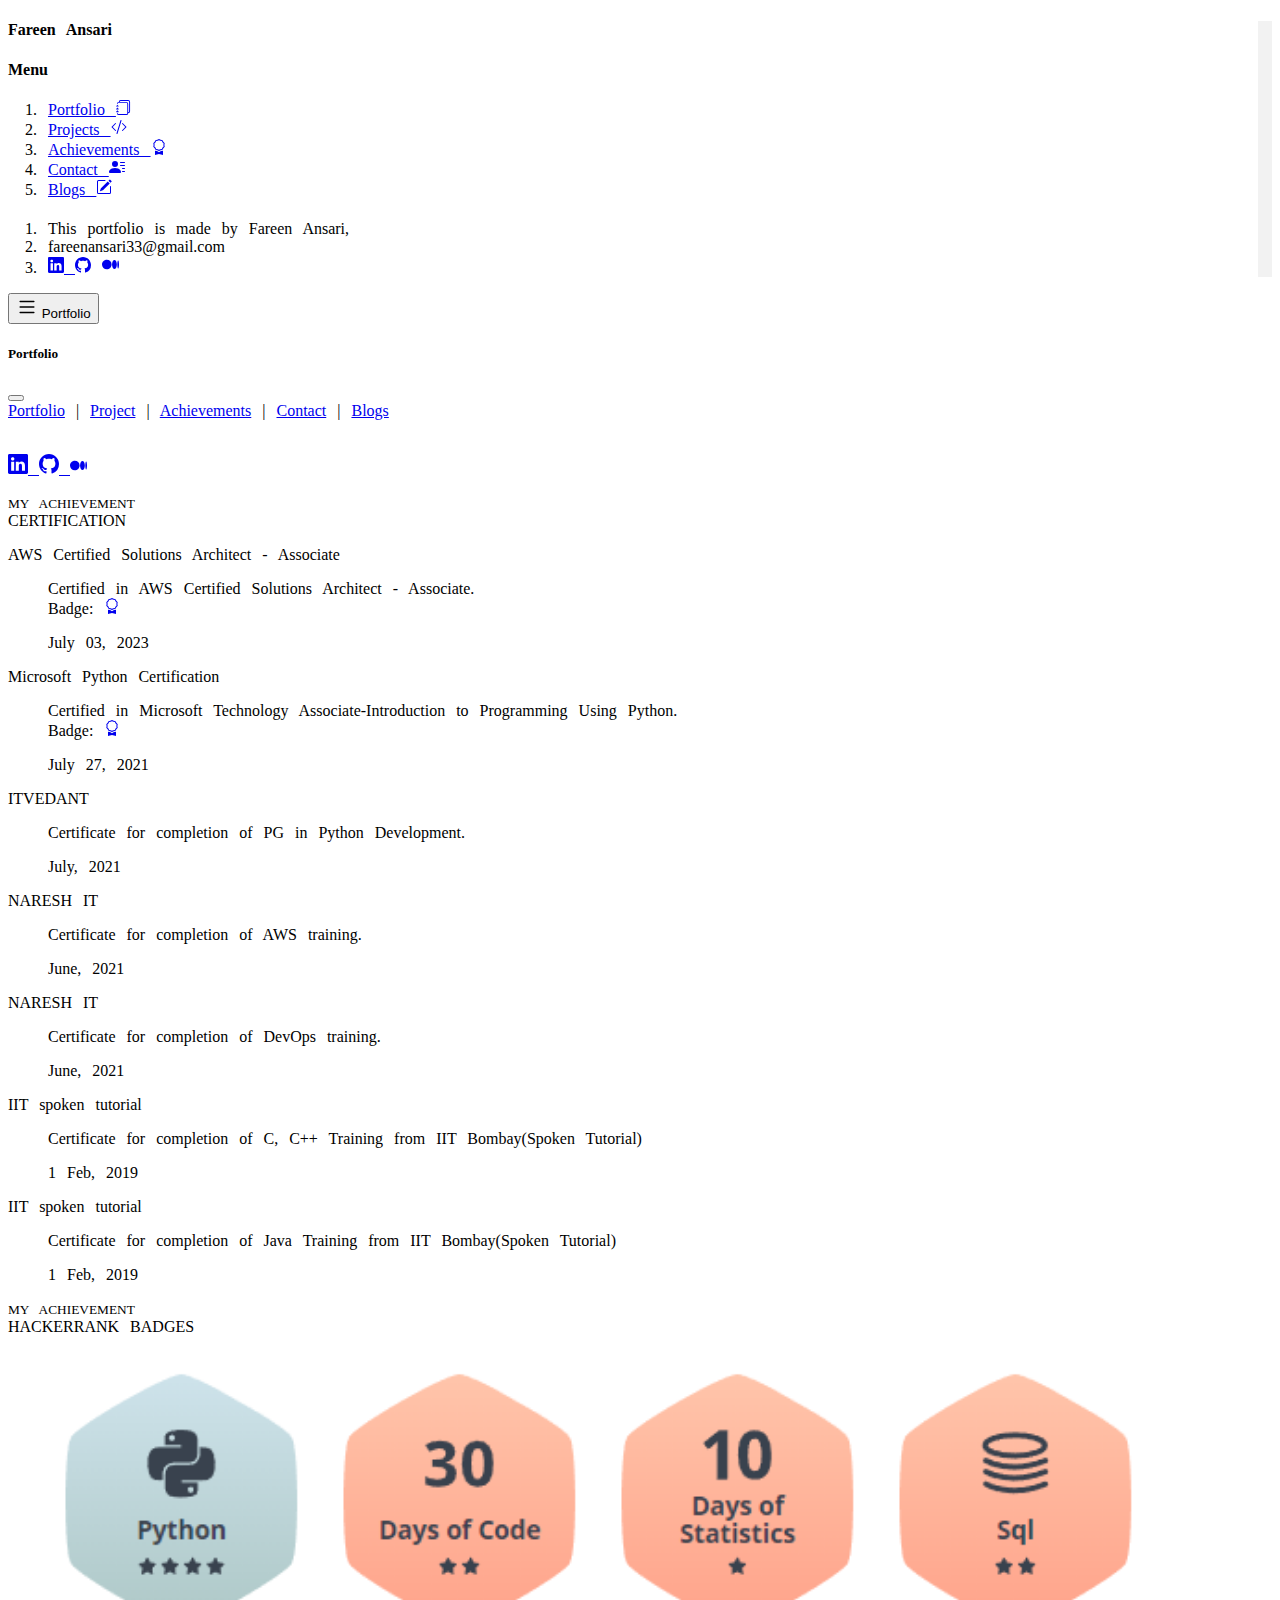
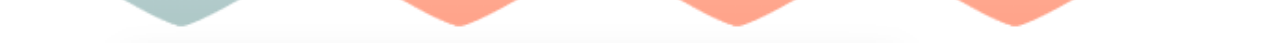
==== commit db714639: "Update achievements.html" ====
--- a/achievements.html
+++ b/achievements.html
@@ -3,7 +3,7 @@
   <head>
     <meta charset="utf-8">
     <meta name="viewport" content="width=device-width, initial-scale=1">
-    <title>Portfolio</title>
+    <title>Fareen</title>
     <link rel="icon" type="image/x-icon" href="img/fav.png">
     <link href="https://cdn.jsdelivr.net/npm/bootstrap@5.2.0-beta1/dist/css/bootstrap.min.css" rel="stylesheet" integrity="sha384-0evHe/X+R7YkIZDRvuzKMRqM+OrBnVFBL6DOitfPri4tjfHxaWutUpFmBp4vmVor" crossorigin="anonymous">
     <link rel="stylesheet" href="css/style.css">
@@ -21,7 +21,7 @@
                 <p class="mb-0">Customize this section to tell your visitors a little bit about your publication, writers, content, or something else entirely. Totally up to you.</p>
             </div>-->
             <div class="text-end">
-                <h4 class="fst-italic bg-dark text-light p-3 ">Portfolio</h4>
+                <h4 class="fst-italic bg-dark text-light p-3 ">Fareen Ansari</h4>
             </div>
 
              <div class="p-4">
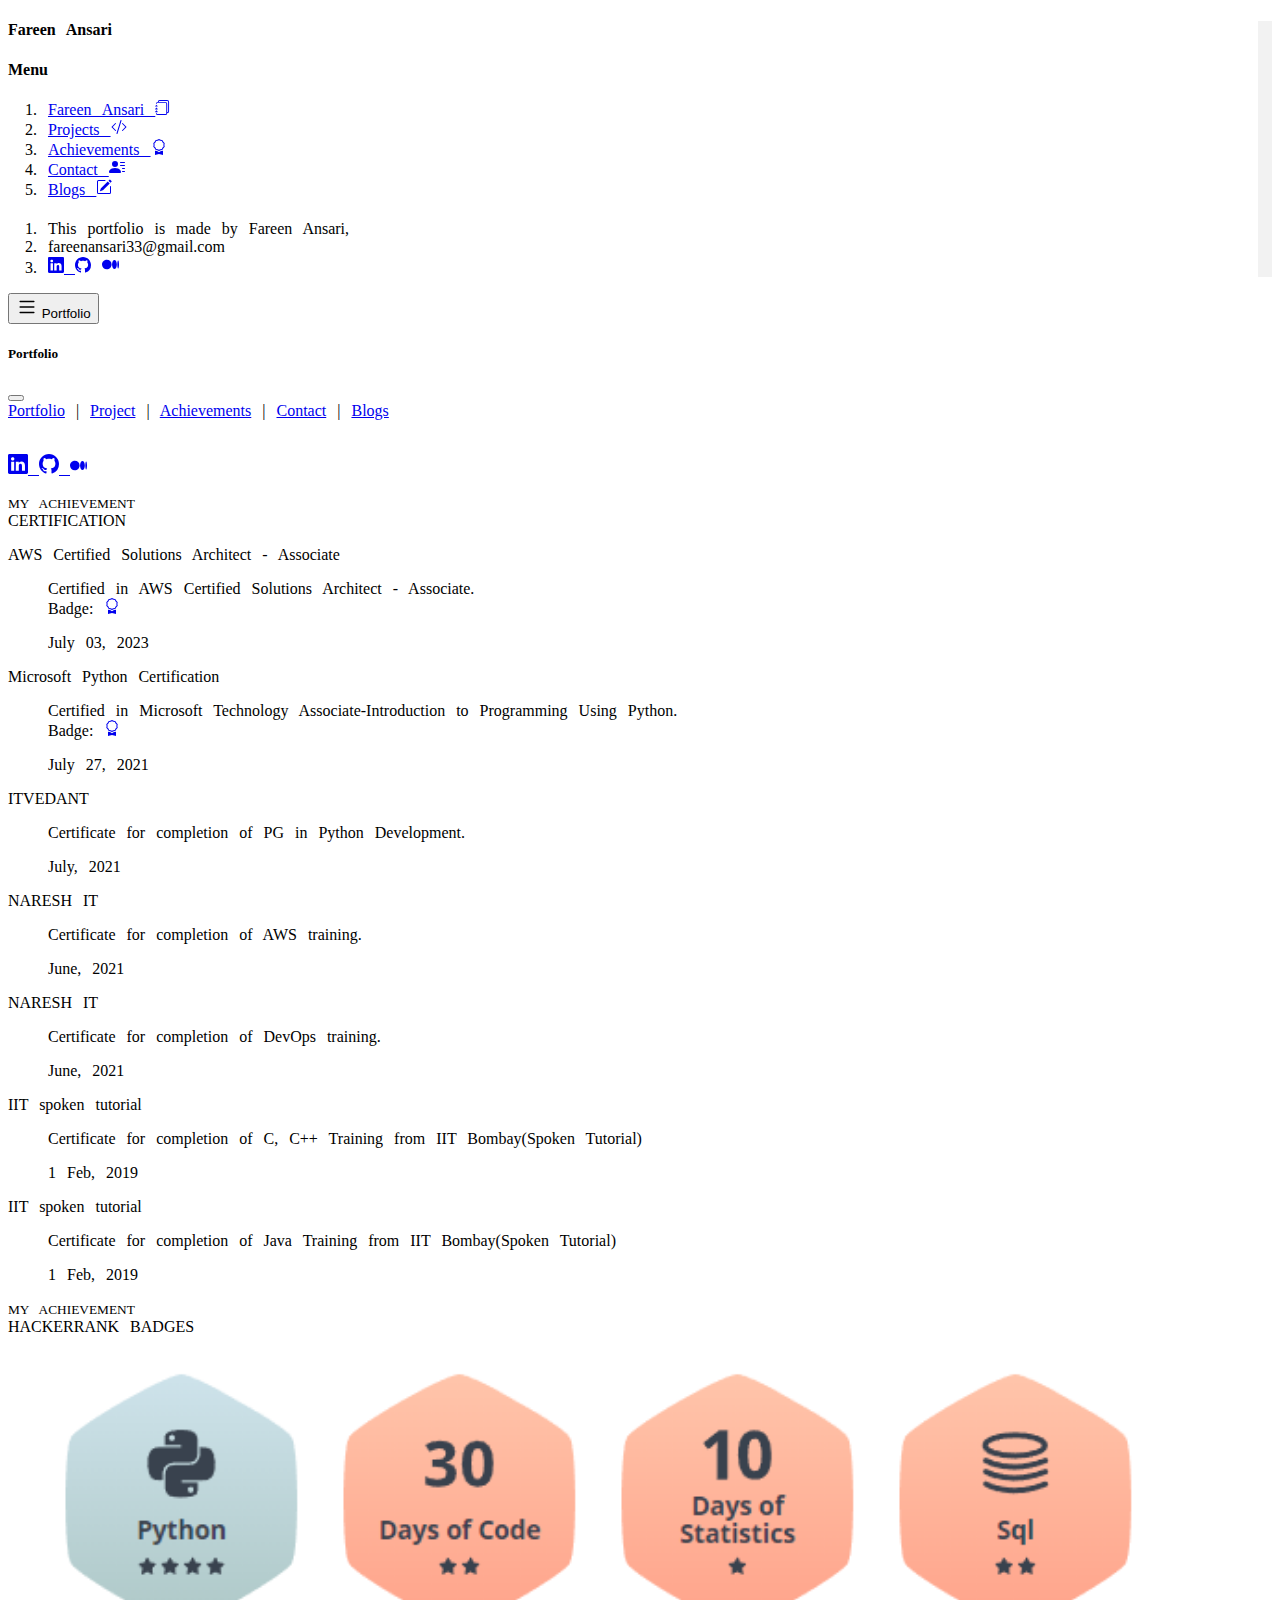
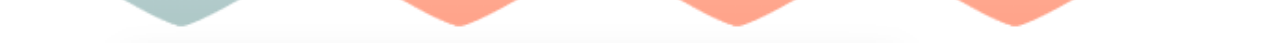
==== commit 211080f2: "Update achievements.html" ====
--- a/achievements.html
+++ b/achievements.html
@@ -28,7 +28,7 @@
                 <h4 class="fst-italic text-end">Menu</h4>
                 <nav>
                 <ol class="list-unstyled">
-                    <li class="text-end mb-1"><a href="index.html" class="text-end text-decoration-none text-dark">Portfolio
+                    <li class="text-end mb-1"><a href="index.html" class="text-end text-decoration-none text-dark">Fareen Ansari
                     <svg xmlns="http://www.w3.org/2000/svg" width="15" height="15" fill="currentColor" class="bi bi-journals" viewBox="0 0 16 16">
 <path d="M5 0h8a2 2 0 0 1 2 2v10a2 2 0 0 1-2 2 2 2 0 0 1-2 2H3a2 2 0 0 1-2-2h1a1 1 0 0 0 1 1h8a1 1 0 0 0 1-1V4a1 1 0 0 0-1-1H3a1 1 0 0 0-1 1H1a2 2 0 0 1 2-2h8a2 2 0 0 1 2 2v9a1 1 0 0 0 1-1V2a1 1 0 0 0-1-1H5a1 1 0 0 0-1 1H3a2 2 0 0 1 2-2z"/>
 <path d="M1 6v-.5a.5.5 0 0 1 1 0V6h.5a.5.5 0 0 1 0 1h-2a.5.5 0 0 1 0-1H1zm0 3v-.5a.5.5 0 0 1 1 0V9h.5a.5.5 0 0 1 0 1h-2a.5.5 0 0 1 0-1H1zm0 2.5v.5H.5a.5.5 0 0 0 0 1h2a.5.5 0 0 0 0-1H2v-.5a.5.5 0 0 0-1 0z"/>
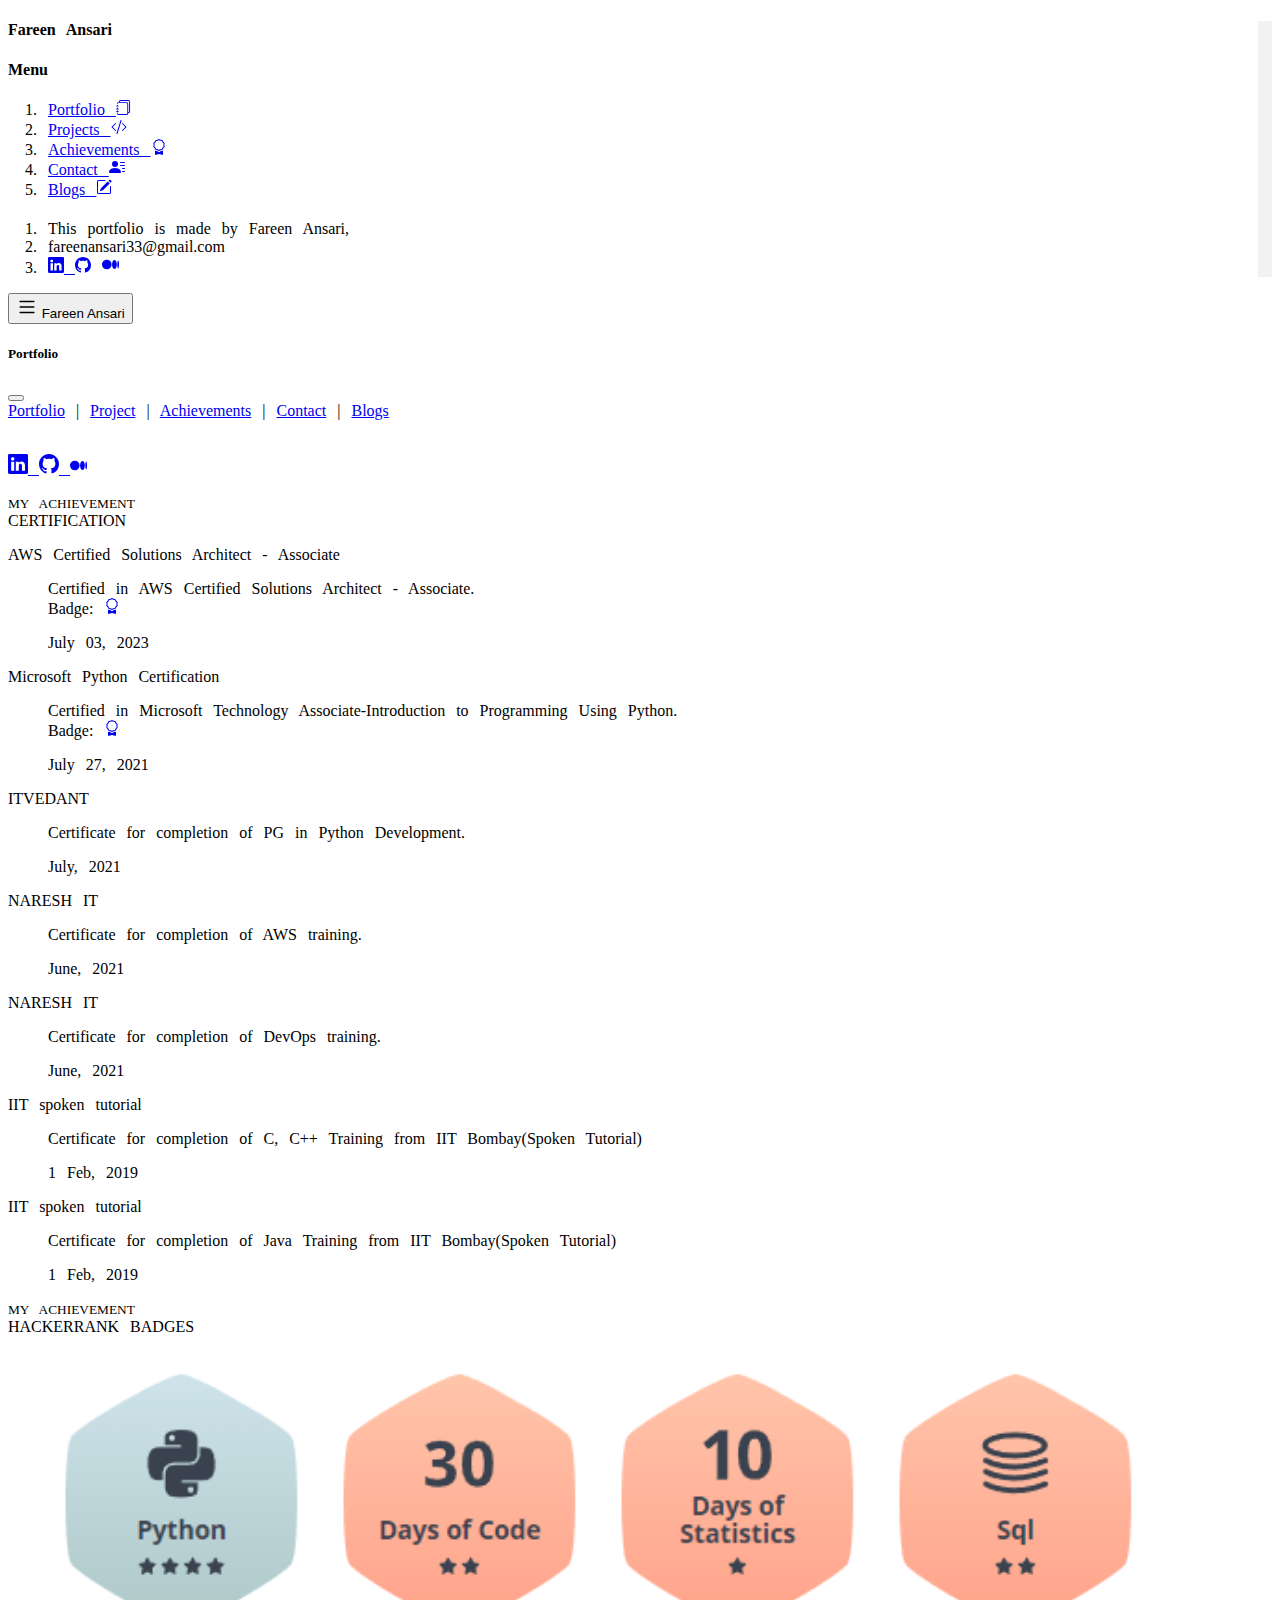
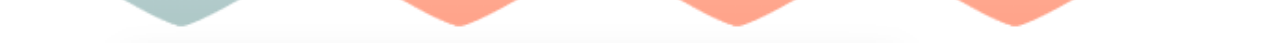
==== commit 721630b2: "Update achievements.html" ====
--- a/achievements.html
+++ b/achievements.html
@@ -28,7 +28,7 @@
                 <h4 class="fst-italic text-end">Menu</h4>
                 <nav>
                 <ol class="list-unstyled">
-                    <li class="text-end mb-1"><a href="index.html" class="text-end text-decoration-none text-dark">Fareen Ansari
+                    <li class="text-end mb-1"><a href="index.html" class="text-end text-decoration-none text-dark">Portfolio
                     <svg xmlns="http://www.w3.org/2000/svg" width="15" height="15" fill="currentColor" class="bi bi-journals" viewBox="0 0 16 16">
 <path d="M5 0h8a2 2 0 0 1 2 2v10a2 2 0 0 1-2 2 2 2 0 0 1-2 2H3a2 2 0 0 1-2-2h1a1 1 0 0 0 1 1h8a1 1 0 0 0 1-1V4a1 1 0 0 0-1-1H3a1 1 0 0 0-1 1H1a2 2 0 0 1 2-2h8a2 2 0 0 1 2 2v9a1 1 0 0 0 1-1V2a1 1 0 0 0-1-1H5a1 1 0 0 0-1 1H3a2 2 0 0 1 2-2z"/>
 <path d="M1 6v-.5a.5.5 0 0 1 1 0V6h.5a.5.5 0 0 1 0 1h-2a.5.5 0 0 1 0-1H1zm0 3v-.5a.5.5 0 0 1 1 0V9h.5a.5.5 0 0 1 0 1h-2a.5.5 0 0 1 0-1H1zm0 2.5v.5H.5a.5.5 0 0 0 0 1h2a.5.5 0 0 0 0-1H2v-.5a.5.5 0 0 0-1 0z"/>
@@ -86,7 +86,7 @@
                     <p class="bg-dark p-2">
                     <button class="btn btn-dark" type="button" data-bs-toggle="offcanvas" data-bs-target="#offcanvasTop" aria-controls="offcanvasTop"><span><svg xmlns="http://www.w3.org/2000/svg" width="22" height="22" fill="currentColor" class="bi bi-list" viewBox="0 0 16 16">
                     <path fill-rule="evenodd" d="M2.5 12a.5.5 0 0 1 .5-.5h10a.5.5 0 0 1 0 1H3a.5.5 0 0 1-.5-.5zm0-4a.5.5 0 0 1 .5-.5h10a.5.5 0 0 1 0 1H3a.5.5 0 0 1-.5-.5zm0-4a.5.5 0 0 1 .5-.5h10a.5.5 0 0 1 0 1H3a.5.5 0 0 1-.5-.5z"/>
-                    </svg></span> Portfolio</button><span class="text-light text-end"></span>
+                    </svg></span> Fareen Ansari</button><span class="text-light text-end"></span>
                     </p>
                     <!--<p class="text-center">Portfolio</p>-->
                     <div class="offcanvas offcanvas-top" tabindex="-1" id="offcanvasTop" aria-labelledby="offcanvasTopLabel">
